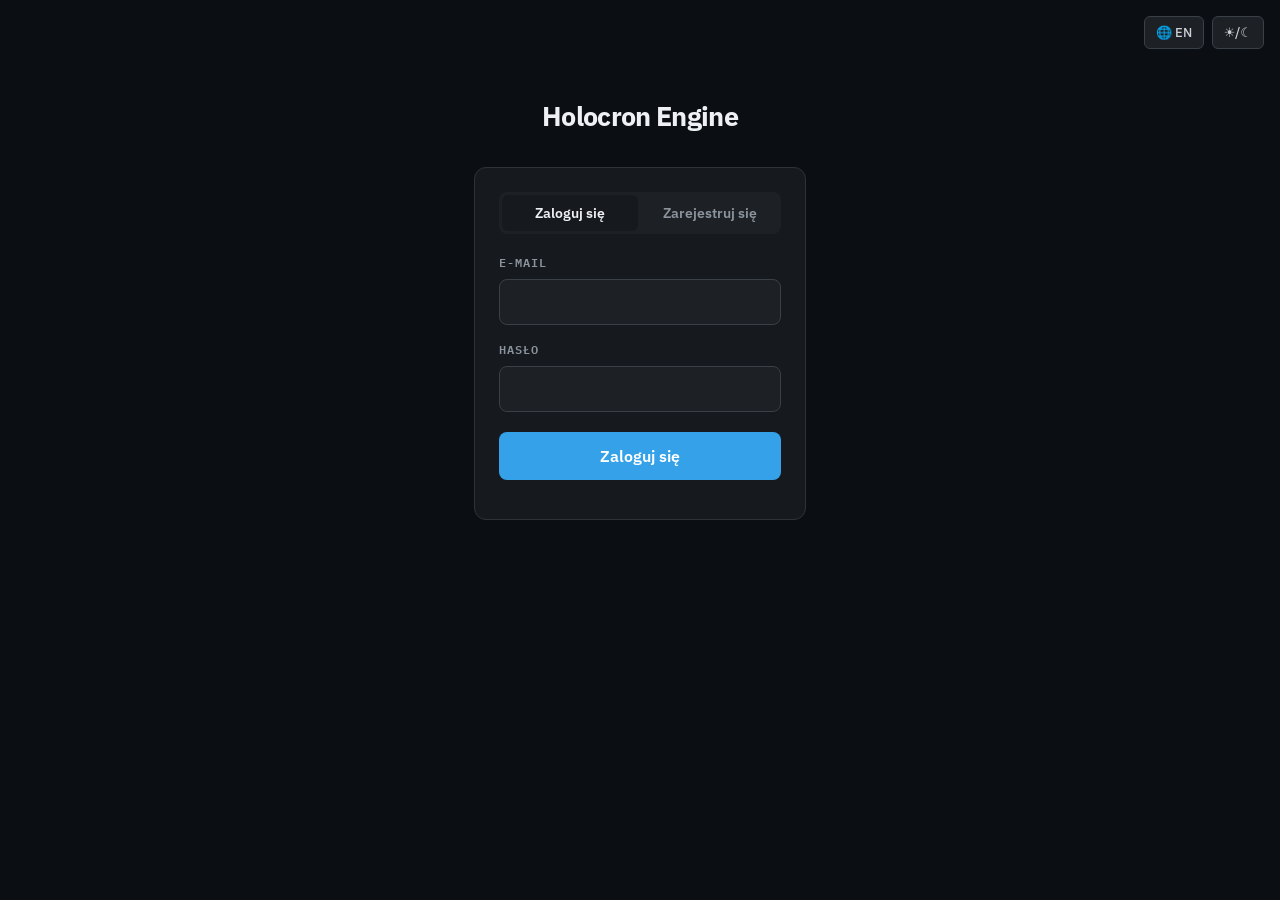
==== frontend/login.html @ e7a4f5ef "Initial commit: Holocron Engine (frontend, backend, CAD engine) Co-Authored-By: Claude Sonnet 5 <nor" ====
<!DOCTYPE html>
<html lang="pl">
<head>
<meta charset="UTF-8">
<title>Holocron Engine — logowanie</title>
<link rel="preconnect" href="https://fonts.googleapis.com">
<link rel="preconnect" href="https://fonts.gstatic.com" crossorigin>
<link href="https://fonts.googleapis.com/css2?family=IBM+Plex+Sans:wght@400;500;600;700&family=IBM+Plex+Mono:wght@400;500;600&display=swap" rel="stylesheet">
<style>
  :root {
    --font: 'IBM Plex Sans', system-ui, -apple-system, sans-serif;
    --mono: 'IBM Plex Mono', ui-monospace, 'SF Mono', monospace;
    --bg: #0b0e12; --panel: #16191e; --panel2: #1d2126; --border: #2e333a;
    --border2: #3a4048; --text: #eef0f3; --text-dim: #8b939d; --text-mid: #cbd0d7;
    --btn-hover: #212630; --accent: #34a1e8; --err: #ec5a4d;
  }
  :root[data-theme="light"] {
    --bg: #f7f8fa; --panel: #ffffff; --panel2: #fbfcfd; --border: #e3e6ea;
    --border2: #d7dbe1; --text: #16191f; --text-dim: #6e7681; --text-mid: #3b414b;
    --btn-hover: #eceef1; --accent: #0b7ec4; --err: #cc3524;
  }
  * { box-sizing: border-box; }
  html, body { margin: 0; min-height: 100%; background: var(--bg); color: var(--text); font-family: var(--font); font-size: 15px; line-height: 1.5; -webkit-font-smoothing: antialiased; font-feature-settings: "tnum" 1; }
  #wrap { max-width: 380px; margin: 0 auto; padding: 96px 24px; }
  h1 { font-size: 27px; font-weight: 700; letter-spacing: -0.025em; margin: 0 0 30px; text-align: center; }
  #karta { background: var(--panel); border: 1px solid var(--border); border-radius: 12px; padding: 24px; }
  #taby { display: flex; gap: 4px; margin-bottom: 18px; background: var(--panel2); border-radius: 8px; padding: 3px; }
  .tab-btn { flex: 1; background: transparent; border: none; color: var(--text-dim); padding: 9px 0; border-radius: 6px; cursor: pointer; font: 600 14px var(--font); }
  .tab-btn.active { background: var(--panel); color: var(--text); }
  label { display: block; font: 600 11.5px var(--mono); text-transform: uppercase; letter-spacing: 0.08em; color: var(--text-dim); margin: 14px 0 7px; }
  input { width: 100%; background: var(--panel2); border: 1px solid var(--border2); border-radius: 8px; color: var(--text); padding: 12px 14px; font: 400 15.5px var(--font); }
  input:focus { outline: none; border-color: var(--accent); box-shadow: 0 0 0 3px color-mix(in srgb, var(--accent) 18%, transparent); }
  #submit-btn { width: 100%; margin-top: 20px; background: var(--accent); border: none; color: #ffffff; border-radius: 8px; padding: 14px 0; cursor: pointer; font: 600 15.5px var(--font); }
  #submit-btn:hover { opacity: 0.9; }
  #submit-btn:disabled { opacity: 0.6; cursor: default; }
  #komunikat { font-size: 14px; margin-top: 15px; text-align: center; }
  #komunikat.blad { color: var(--err); }
  #komunikat.ok { color: var(--text-mid); }
  #top-actions { position: fixed; top: 16px; right: 16px; display: flex; gap: 8px; }
  #theme-toggle, #lang-toggle { background: var(--panel2); border: 1px solid var(--border2); color: var(--text-mid); border-radius: 6px; padding: 7px 11px; cursor: pointer; font: 500 13px var(--font); }
  #theme-toggle:hover, #lang-toggle:hover { background: var(--btn-hover); color: var(--text); }
</style>
<script>
  // Motyw musi dzialac niezaleznie od modulow (auth.js, three.js) - gdy modul
  // sie nie wczyta, przelacznik i tak dziala. Inline w <head> = brak mignieca.
  (function () {
    var zapisany = localStorage.getItem("holocron-engine-theme") || "dark";
    document.documentElement.setAttribute("data-theme", zapisany);
    window.__setTheme = function (theme) {
      document.documentElement.setAttribute("data-theme", theme);
      localStorage.setItem("holocron-engine-theme", theme);
      window.dispatchEvent(new CustomEvent("themechange", { detail: theme }));
    };
    document.addEventListener("click", function (e) {
      var btn = e.target.closest && e.target.closest("#theme-toggle");
      if (!btn) return;
      var current = document.documentElement.getAttribute("data-theme") || "dark";
      window.__setTheme(current === "dark" ? "light" : "dark");
    });
  })();
</script>
</head>
<body>
<div id="top-actions">
  <button id="lang-toggle" title="Language">🌐 EN</button>
  <button id="theme-toggle" title="Przełącz motyw">☀︎/☾</button>
</div>
<div id="wrap">
  <h1>Holocron Engine</h1>
  <div id="karta">
    <div id="taby">
      <button class="tab-btn active" data-tryb="login" data-i18n="login_tab">Zaloguj się</button>
      <button class="tab-btn" data-tryb="signup" data-i18n="signup_tab">Zarejestruj się</button>
    </div>
    <form id="form">
      <label for="email" data-i18n="email_label">E-mail</label>
      <input id="email" type="email" autocomplete="email" required>
      <label for="haslo" data-i18n="password_label">Hasło</label>
      <input id="haslo" type="password" autocomplete="current-password" required minlength="6">
      <button id="submit-btn" type="submit" data-i18n="submit_login">Zaloguj się</button>
    </form>
    <div id="komunikat"></div>
  </div>
</div>

<script type="module">
import { zaloguj, zarejestruj, getSession } from "/static/assets/auth.js";
import { applyLang, toggleLang, getLang, t } from "/static/assets/i18n.js";

const langToggleBtn = document.getElementById("lang-toggle");
function odswiezLangBtn() {
  langToggleBtn.textContent = getLang() === "pl" ? "🌐 EN" : "🌐 PL";
}
applyLang();
odswiezLangBtn();
langToggleBtn.onclick = () => { toggleLang(); odswiezLangBtn(); ustawTryb(tryb); };

// jesli ktos juz zalogowany trafia na /login, od razu przenies dalej
getSession().then((s) => { if (s) window.location.href = "/projekty"; });

let tryb = "login";
const tabBtns = document.querySelectorAll(".tab-btn");
const submitBtn = document.getElementById("submit-btn");
const komunikatEl = document.getElementById("komunikat");
const hasloEl = document.getElementById("haslo");

function ustawTryb(nowy) {
  tryb = nowy;
  tabBtns.forEach((b) => b.classList.toggle("active", b.dataset.tryb === tryb));
  submitBtn.textContent = tryb === "login" ? t("submit_login") : t("submit_signup");
  hasloEl.autocomplete = tryb === "login" ? "current-password" : "new-password";
  komunikatEl.textContent = "";
  komunikatEl.className = "";
}
tabBtns.forEach((btn) => { btn.onclick = () => ustawTryb(btn.dataset.tryb); });

document.getElementById("form").addEventListener("submit", async (e) => {
  e.preventDefault();
  const email = document.getElementById("email").value.trim();
  const haslo = hasloEl.value;
  submitBtn.disabled = true;
  komunikatEl.textContent = "";
  komunikatEl.className = "";

  try {
    if (tryb === "login") {
      const { error } = await zaloguj(email, haslo);
      if (error) throw error;
      window.location.href = "/projekty";
    } else {
      const { error } = await zarejestruj(email, haslo);
      if (error) throw error;
      window.location.href = "/projekty";
    }
  } catch (err) {
    komunikatEl.textContent = err.message || t("generic_error");
    komunikatEl.className = "blad";
  } finally {
    submitBtn.disabled = false;
  }
});
</script>
</body>
</html>
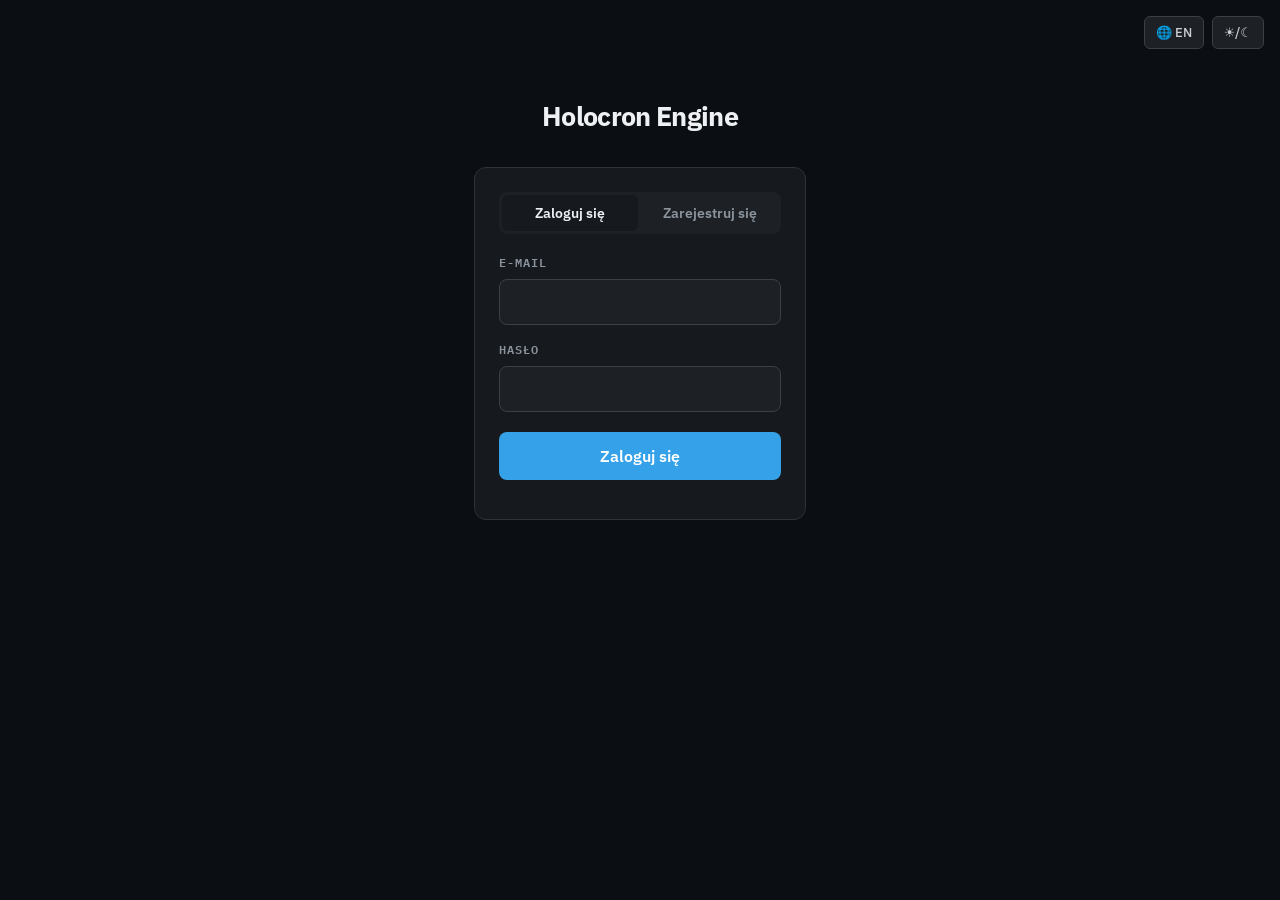
==== commit d453b401: "Add favicon to frontend pages Icon matches the square Holocron badge used on holocron-health.com." ====
--- a/frontend/login.html
+++ b/frontend/login.html
@@ -3,6 +3,7 @@
 <head>
 <meta charset="UTF-8">
 <title>Holocron Engine — logowanie</title>
+<link rel="icon" type="image/svg+xml" href="/assets/favicon.svg">
 <link rel="preconnect" href="https://fonts.googleapis.com">
 <link rel="preconnect" href="https://fonts.gstatic.com" crossorigin>
 <link href="https://fonts.googleapis.com/css2?family=IBM+Plex+Sans:wght@400;500;600;700&family=IBM+Plex+Mono:wght@400;500;600&display=swap" rel="stylesheet">
